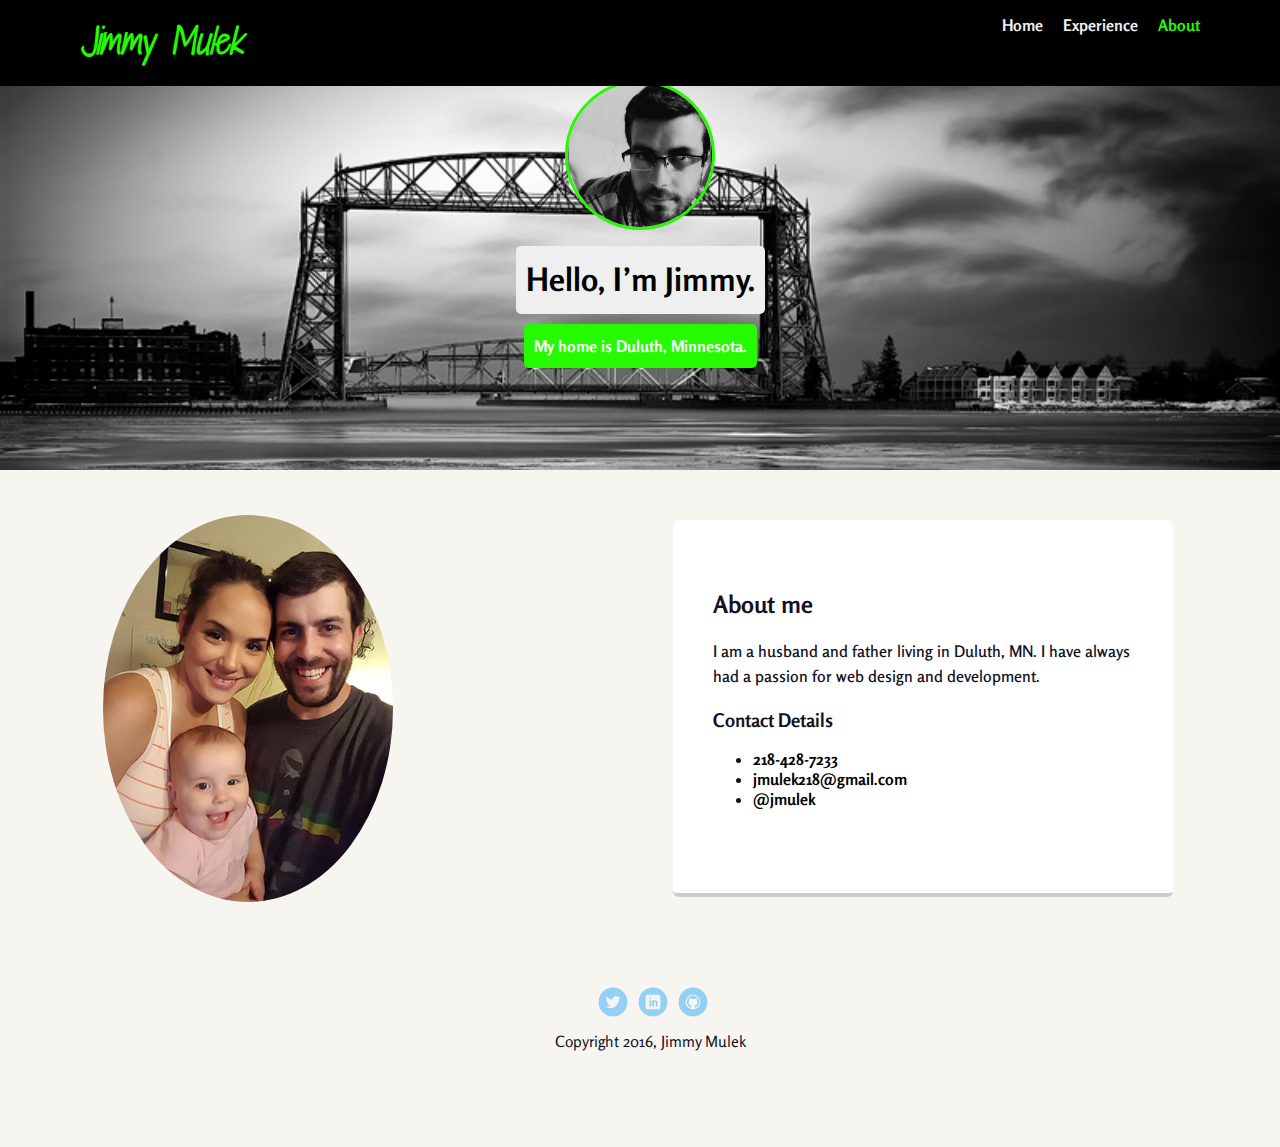
==== about.html @ 9160bbb6 "project 1" ====
<!doctype html>
<html lang="en">
<head>
  <meta charset="utf-8">
  <title>Jimmy Mulek's Profile</title>
  <meta name="viewport" content="width=device-width, initial-scale=1.0">
  <link rel="stylesheet" href="styles.css">
  <link href='https://fonts.googleapis.com/css?family=Rosario:400,700|Open+Sans+Condensed:300' rel='stylesheet' type='text/css'>
  <link href='https://fonts.googleapis.com/css?family=Shadows+Into+Light+Two' rel='stylesheet' type='text/css'>
</head>
  <body>
    <div class="main-nav">
        <ul class="nav">
          <li class="name">Jimmy Mulek</li>
          <li><a href="index.html">Home</a></li>
          <li><a href="experience.html">Experience</a></li>
          <li><a href="about.html" class="selected">About</a></li>
        </ul>
    </div>
    <header>
      <img src="images/me.jpg" alt="Photo of Jimmy" class="profile-image">
      <h1 class="tagname">Hello, I’m Jimmy.</h1>
      <p class="taglocation">My home is Duluth, Minnesota.</p>
    </header>

  <main class="flex">
     
   <img src="images/family.jpg" alt="Jimmy" width="340" class="family">
      </div>
    <div class="card">
        <h2>About me</h2>
        <p>I am a husband and father living in Duluth, MN. I have always had a passion for web design and development.</p>
          <section id="secondary">
          <h3>Contact Details</h3>
          <ul class="contact-info">
            <li class="phone"><a href="tel:218-428-7233">218-428-7233</a></li>
            <li class="mail"><a href="mailto:jmulek218@gmail.com">jmulek218@gmail.com</a></li>
            <li class="twitter"><a href="http://twitter.com/intent/tweet?screen_name=jmulek">@jmulek</a></li>
         
          </ul>
      </section>
      </div>
  </main>
    <footer>
      <ul>
        <li><a href="https://twitter.com/Jmulek" class="social twitter">Twitter</a></li>
        <li><a href="https://www.facebook.com/jimmy.mulek" class="social linkedin">Facebook</a></li>
        <li><a href="https://github.com/jmulek" class="social github">Github</a></li>
      </ul>
      <p class="copyright">Copyright 2016, Jimmy Mulek</p>
    </footer>
  </body>
  </html>
---- styles.css ----
/* Global Layout Set-up */
* {
  box-sizing: border-box;
}

body {
  margin: 0;
  padding: 0;
  text-align: center;
  font-family: 'Rosario', sans-serif;
  color: #13111F;
  background: #f7f5f0;
}
/* Link Styles */

a {
  text-decoration: none;
  color: #efefef;
}
a:hover {
  color: #6633ff;
}
a.selected {
  color:#25FA00;
}


/* Section Styles */

.main-nav {
  width: 100%;
  background: black;
  min-height: 30px;
  padding: 10px;
  position: fixed;
  text-align: center;
}
.nav {
  display: flex;
  justify-content: space-around;
  font-weight: 700;
  list-style-type: none;
  margin: 0 auto;
  padding: 0;
}

.nav .name {
    display: block;
    margin-right: auto;
    color: #25FA00;
    font-family: 'Shadows Into Light Two', cursive;
    font-size: 34px;
	font-style:italic;
	font-weight:bold;
	
}
.nav li {
  padding: 5px 10px 10px 10px;
}
.nav a {
  transition: all .5s;
}
.nav a:hover {
  color: #25FA00;
}


header {
  text-align: center;
  background: url('images/duluth-mn.jpg') no-repeat top center ;
  background-size:cover;
  overflow: hidden;
  padding-top: 60px;
  height: 400px;
  max-width: 100%;
}
header {
  line-height: 1.5;
}
header .profile-image {
  margin-top: 20px;
  width: 150px;
  height: 150px;
  border-radius: 50%;
  border: 3px solid #25FA00;
  transition: all .5s;
  
}
header .profile-image:hover {
  transform: scale(1.2) rotate(25deg);
  transition-timing-function: ease-in;
}
.tagname {
  background-color: #efefef;
  color: black;
  padding: 10px;
  border-radius: 5px;
  display: table;
  margin: 10px auto;
  font-weight:bold;
}
.taglocation{
  background-color: #25FA00;
  color: white;
  padding: 10px;
  border-radius: 5px;
  display: table;
  margin: 10px auto;
  font-weight:bolder
}
.tagname:hover {
  transform: scale(1.3) rotateZ(15deg);
  transition-timing-function: ease-in-out;
  color:#efefef;
  background-color:black;
}
.taglocation:hover {
  transform: scale(1.3) rotateZ(-15deg); 	
  color:#25FA00;
  background-color:black;
  transition-timing-function:ease-in-out;
}
.location {
  background-color: #25FA00;
  color:#efefef;
}
.card {
  margin: 30px;
  padding: 50px 40px 40px;
  max-width: 500px;
  text-align: left;
  background: #fff;
  border-bottom: 4px solid #ccc;
  border-radius: 6px;
  transition: all .5s;
}
  
.family {
	margin-top:auto;
	padding:25px 25px;
	max-width:100%;
	border-radius:100%;
}
  

.card p {
	font-family: 'Rosario', sans-serif;	
	font-weight:600;
	font-stretch:expanded;
}
.card:hover {
  border-color: #1040DE;
}
.card2 {
	margin:35px 0;
}

#secondary li a {
	color:black;
	font-weight:bold;
	
}
#secondary li a:hover {
	color:#1040DE;
}
	


ul.skills {
  padding: 0;
  text-align: center;
}

.skills li {
  border-radius: 6px;
  display: inline-block;
  background: #0C00FA;
  color: #EEEDF2;
  padding: 5px 10px;
  margin: 2px;
  font-weight: bold;
}

.skills li:nth-child(odd) {
  background: #25FA00;
}

footer {
  width: 100%;
  min-height: 30px;
  padding: 20px 0 40px 20px;
}

footer .copyright {
  top: -8px;
  font-size: .75em;
}

footer ul {
  list-style-type: none;
  margin: 0;
  padding: 0;
}

footer ul li {
  display: inline-block;

}

a.social {
  display: inline-block;
  text-indent: -9999px;
  margin-left: 5px;
  width: 30px;
  height: 30px;
  background-size: 30px 30px;
  opacity: .4;
  transition: all .5s;

}
a.twitter {
  background-image: url(images/twitter.svg);
}
a.linkedin {
  background-image: url(images/linkedin.svg);
}
a.github {
  background-image: url(images/github.svg);
}
a.social:hover {
  opacity: 1;

}
.clearfix {
  clear: both;
}

/* Styles for larger screens */
@media screen and (min-width: 720px) {

  .flex {
      display: -ms-flexbox;      /* TWEENER - IE 10 */
      display: flex;
      max-width: 1200px;
      -ms-flex-pack: distribute;
      justify-content: space-around;
      margin: 0 auto;
  }

  header {
    min-height: 470px;
  }

  .nav {
    max-width: 1200px;
    padding: 0 30px;
  }
  .family {
   margin-right:150px;
	  
	 }

  main {
    padding-top: 20px;
  }

  main p {
    line-height: 1.6em;
  }

  footer {
    font-size: 1.3em;
    max-width: 1200px;
    margin: 40px auto;
  }

}
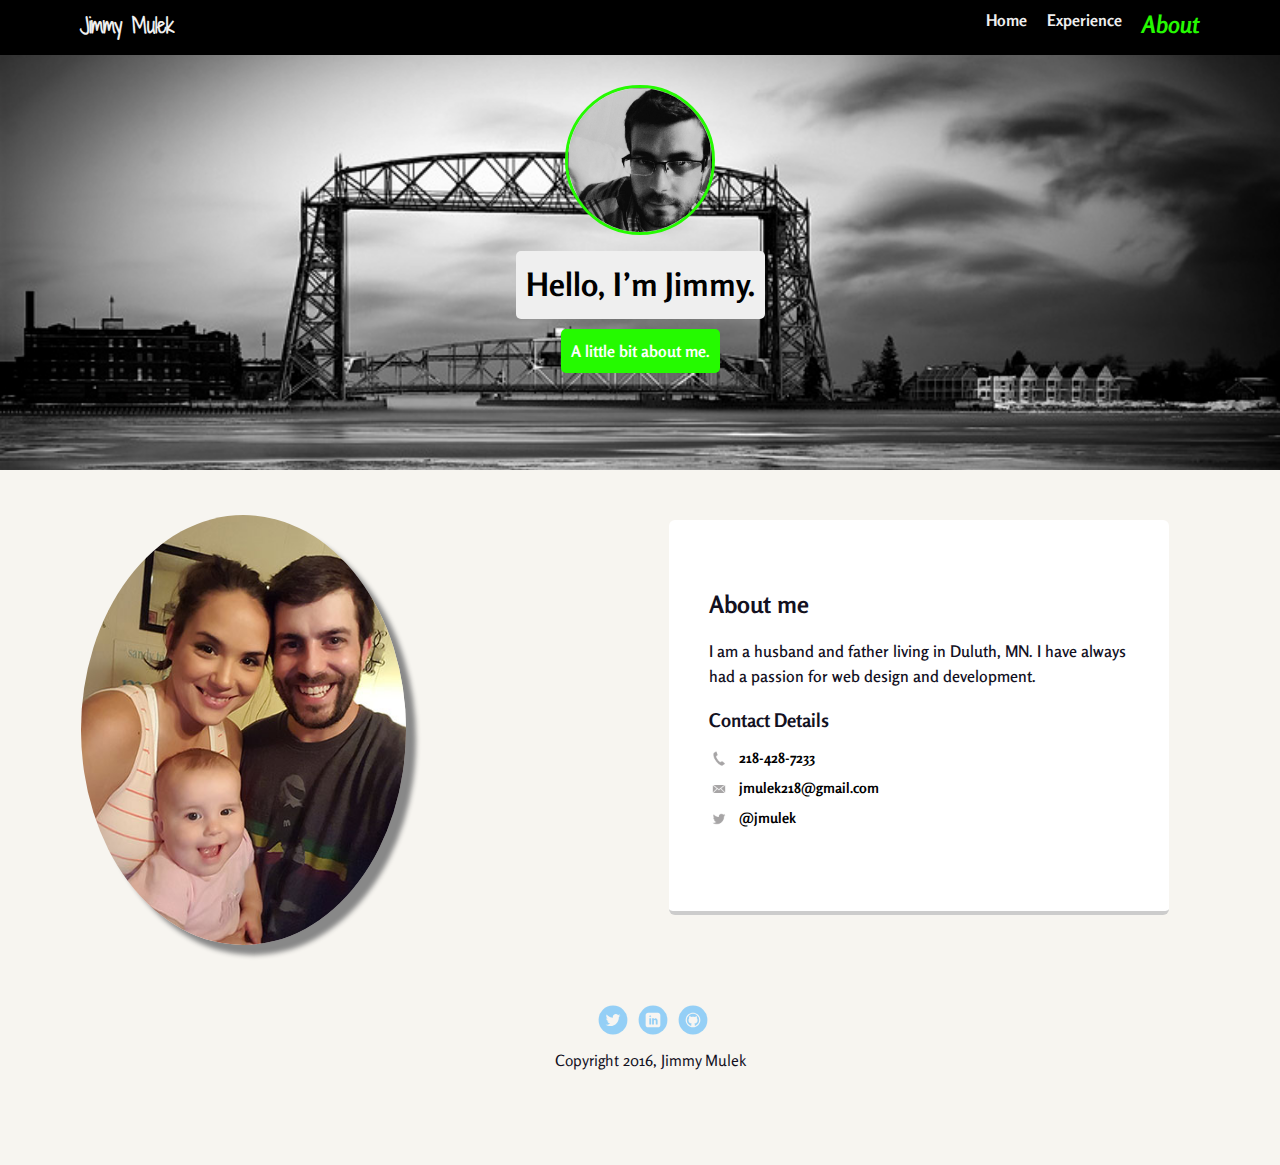
==== commit 6836ce61: "update" ====
--- a/about.html
+++ b/about.html
@@ -11,7 +11,7 @@
   <body>
     <div class="main-nav">
         <ul class="nav">
-          <li class="name">Jimmy Mulek</li>
+          <li class="name"><a href="index.html">Jimmy Mulek</a></li>
           <li><a href="index.html">Home</a></li>
           <li><a href="experience.html">Experience</a></li>
           <li><a href="about.html" class="selected">About</a></li>
@@ -20,13 +20,12 @@
     <header>
       <img src="images/me.jpg" alt="Photo of Jimmy" class="profile-image">
       <h1 class="tagname">Hello, I’m Jimmy.</h1>
-      <p class="taglocation">My home is Duluth, Minnesota.</p>
+      <p class="taglocation">A little bit about me.</p>
     </header>
-
   <main class="flex">
      
    <img src="images/family.jpg" alt="Jimmy" width="340" class="family">
-      </div>
+     
     <div class="card">
         <h2>About me</h2>
         <p>I am a husband and father living in Duluth, MN. I have always had a passion for web design and development.</p>
@@ -39,12 +38,12 @@
          
           </ul>
       </section>
-      </div>
+      </div> 
   </main>
     <footer>
       <ul>
         <li><a href="https://twitter.com/Jmulek" class="social twitter">Twitter</a></li>
-        <li><a href="https://www.facebook.com/jimmy.mulek" class="social linkedin">Facebook</a></li>
+        <li><a href="https://www.linkedin.com/in/jimmymulek" class="social linkedin">Linkedin</a></li>
         <li><a href="https://github.com/jmulek" class="social github">Github</a></li>
       </ul>
       <p class="copyright">Copyright 2016, Jimmy Mulek</p>
--- a/styles.css
+++ b/styles.css
@@ -16,13 +16,17 @@
 a {
   text-decoration: none;
   color: #efefef;
-}
-a:hover {
-  color: #6633ff;
-}
+ 
+}
+
+
+
 a.selected {
   color:#25FA00;
-}
+  font-size:24px;
+  font-style:oblique;
+}
+
 
 
 /* Section Styles */
@@ -31,7 +35,7 @@
   width: 100%;
   background: black;
   min-height: 30px;
-  padding: 10px;
+  padding:5px;
   position: fixed;
   text-align: center;
 }
@@ -47,22 +51,25 @@
 .nav .name {
     display: block;
     margin-right: auto;
-    color: #25FA00;
+	color:#EFEFEF;   
     font-family: 'Shadows Into Light Two', cursive;
-    font-size: 34px;
-	font-style:italic;
-	font-weight:bold;
+    font-size: 20px;
+	
+	
 	
 }
 .nav li {
   padding: 5px 10px 10px 10px;
+  
 }
 .nav a {
   transition: all .5s;
 }
 .nav a:hover {
   color: #25FA00;
-}
+  transform: scale(1.2);
+  transition-timing-function:ease-in-out;
+ }
 
 
 header {
@@ -78,7 +85,7 @@
   line-height: 1.5;
 }
 header .profile-image {
-  margin-top: 20px;
+  margin-top: 25px;
   width: 150px;
   height: 150px;
   border-radius: 50%;
@@ -98,6 +105,7 @@
   display: table;
   margin: 10px auto;
   font-weight:bold;
+  transition: all .8s;
 }
 .taglocation{
   background-color: #25FA00;
@@ -106,16 +114,17 @@
   border-radius: 5px;
   display: table;
   margin: 10px auto;
-  font-weight:bolder
+  font-weight:bolder;
+  transition: all .8s;
 }
 .tagname:hover {
-  transform: scale(1.3) rotateZ(15deg);
+  transform: scale(1.3) rotateZ(12deg);
   transition-timing-function: ease-in-out;
   color:#efefef;
   background-color:black;
 }
 .taglocation:hover {
-  transform: scale(1.3) rotateZ(-15deg); 	
+  transform: scale(1.3) rotateZ(-12deg); 	
   color:#25FA00;
   background-color:black;
   transition-timing-function:ease-in-out;
@@ -134,16 +143,41 @@
   border-radius: 6px;
   transition: all .5s;
 }
+.card .skills li:hover{
+  transform: scale(1.5) rotateZ(-5deg);
+  transition-timing-function: ease-in-out;
+  transition: all .7s;	
+}
+.card .skills li:hover:nth-child(odd){
+  transform: scale(1.5) rotateZ(5deg);
+  transition-timing-function: ease-in-out;
+  transition: all .7s;	
+}
+.learning {
+  margin-top: 25px;
+  width: 320px;
+  height: 350px;
+  border-radius: 20%;
+  border:5px solid black;
+  max-width:100%;
+  
+}
   
 .family {
-	margin-top:auto;
-	padding:25px 25px;
-	max-width:100%;
-	border-radius:100%;
-}
-  
-
-.card p {
+  margin-top: 25px;
+  width: 325px;
+  height: 430px;
+  border-radius: 100%;
+  box-shadow: 10px 10px 5px #888888;
+}
+.family:hover {
+  box-shadow: 10px 10px 5px #888888;
+  transform: scale(1.005);
+  transition-timing-function: ease-in;
+  transition: all .7s;
+ 	
+}
+  .card p {
 	font-family: 'Rosario', sans-serif;	
 	font-weight:600;
 	font-stretch:expanded;
@@ -162,6 +196,34 @@
 }
 #secondary li a:hover {
 	color:#1040DE;
+}
+.contact-info{
+  list-style:none;
+  padding:0;
+  margin:0;
+  font-size:0.9em;
+  
+}
+
+.contact-info a {
+  display:block;
+  min-height:20px;
+  background-repeat:no-repeat;
+  background-size: 20px 20px;
+  padding:0 0 0 30px;
+  margin:0 0 10px;
+}
+
+.contact-info li.phone a {
+  background-image:url('images/phone.png');
+	}
+
+.contact-info li.mail a {
+  background-image:url('images/mail.png');
+}
+
+.contact-info .twitter a {
+  background-image:url('images/twitter.png');
 }
 	
 
@@ -218,6 +280,26 @@
   transition: all .5s;
 
 }
+
+ul {
+  list-style:none;
+}
+
+a.treehouse {
+  display: inline-block;
+  text-indent: -9999px;
+  margin:auto;
+  width: 100px;
+  height: 100px;
+  background-size: 100px 100px;
+  opacity: 1;
+  transition: all .5s;
+  background-image:url(images/Treehouse.png);
+  
+ 	}
+a.treehouse:hover {
+  transform:scale(1.2);
+  }
 a.twitter {
   background-image: url(images/twitter.svg);
 }
